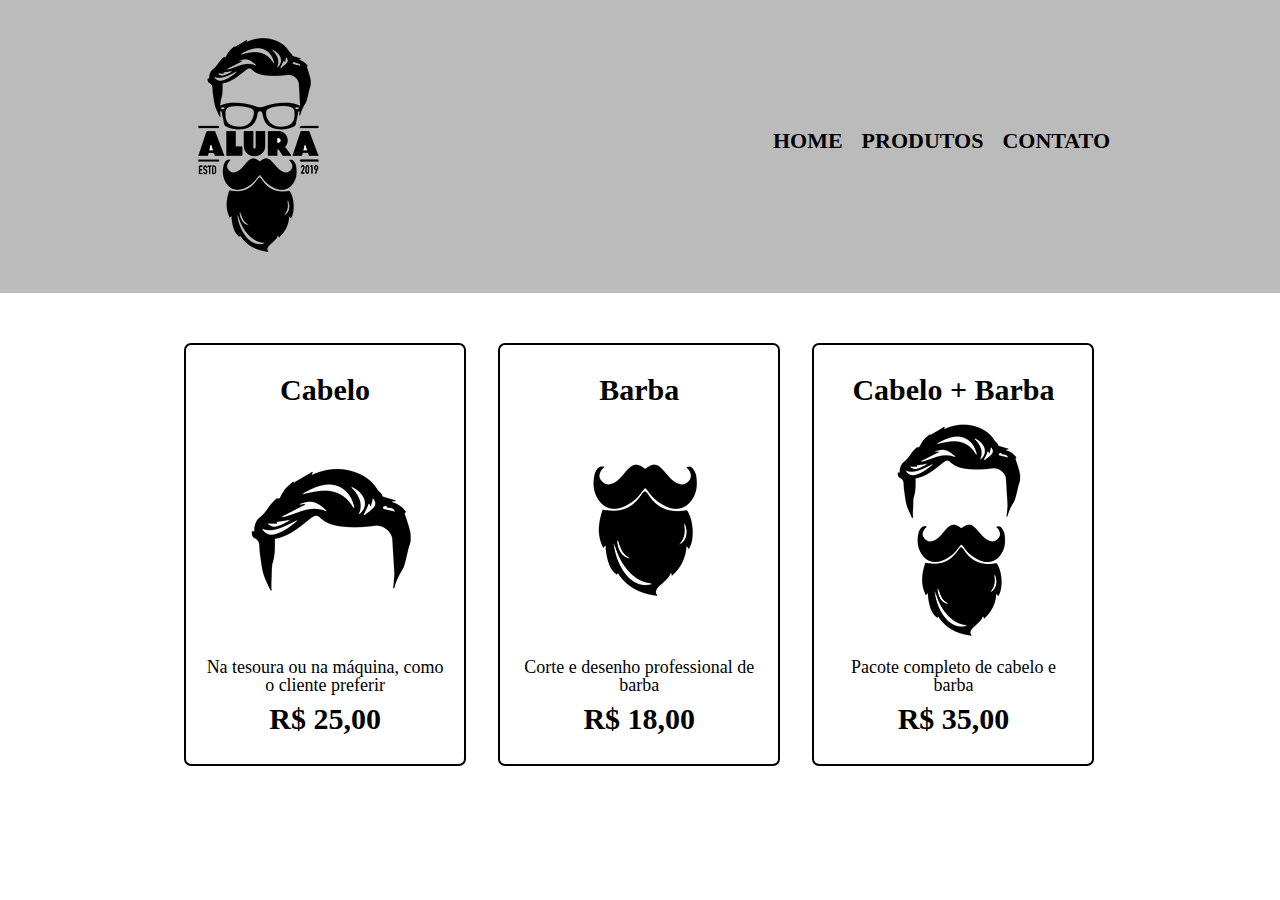
==== projeto-barbearia/produtos.html @ 553c1b09 "atualizando projeto" ====
<!DOCTYPE html>
<html lang="pt-br">
<head>
    <meta charset="UTF-8">
    <meta http-equiv="X-UA-Compatible" content="IE=edge">
    <meta name="viewport" content="width=device-width, initial-scale=1.0">
    <title>Produtos - Barbearia</title>

    <link rel="stylesheet" href="reset.css">
    <link rel="stylesheet" href="produtos.css">
    
</head>
<body>
    <header>
        <div class="caixa">
            <h1><img src="produtos/logo.png" alt="#"></h1>
            <nav>
                <ul >
                    <li><a href="index.html">Home</a></li>
                    <li><a href="produtos.html">Produtos</a></li>
                    <li><a href="contato.html">Contato</a></li>
                </ul>
            </nav>
        </div>
    </header>

    <main>
        <ul class="produtos">
            <li>
                <h2>Cabelo</h2>
                <img src="produtos/cabelo.jpg" alt="cabelo">
                <p class="produto-descricao">Na tesoura ou na máquina, como o cliente preferir</p>
                <p class="produto-preco">R$ 25,00</p>
            </li>
            <li>
                <h2>Barba</h2>
                <img src="produtos/barba.jpg" alt="barba">
                <p class="produto-descricao">Corte e desenho professional de barba</p>
                <p class="produto-preco">R$ 18,00</p>
            </li>
            <li>
                <h2>Cabelo + Barba</h2>
                <img src="produtos/cabelo+barba.jpg" alt="cabelo+barba">
                <p class="produto-descricao">Pacote completo de cabelo e barba</p>
                <p class="produto-preco">R$ 35,00</p>
            </li>
        </ul>
    </main>
</body>
</html>
---- projeto-barbearia/produtos.css ----
@charset "UTF-8";

header {
    background-color: #bbbbbb;
    padding: 20px 0;
}

.caixa {
    position: relative;
    width: 940px;
    margin: 0 auto;
}

nav {
    position: absolute;
    top: 110px;
    right: 0;
}

nav, li {
    display: inline;
    margin: 0 0 0 15px;
}
nav a {
    text-transform: uppercase;
    color: black;
    font-weight: bold;
    font-size: 22px;
    text-decoration: none;

}

nav a:hover {
    color: rgba(7, 5, 0, 0.377);
    text-decoration: underline;
}

.produtos {
    width: 940px;
    margin: 0 auto;
    padding: 50px 0;
}
.produtos li {
    display: inline-block;
    text-align: center;
    width: 30%;
    vertical-align: top;
    margin: 0 1.5%;
    padding: 30px 20px;
    box-sizing: border-box;
    border-color:black ;
    border-width: 2px;
    border-style: solid;
    border-radius: 07px;
}

.produtos li:hover {
    border-color: rgba(7, 5, 0, 0.377);
}

.produtos li:active {
    border-color: rgba(0, 128, 0, 0.562);
}

.produtos li:hover h2 {
    font-size: 35px;
}

.produtos h2{
    font-size: 30px;
    font-weight: bold;
}

.produto-preco {
    font-size: 30px;
    font-weight: bold;
    margin-top: 10px;
}

.produto-descricao {
    font-size: 18px;

}
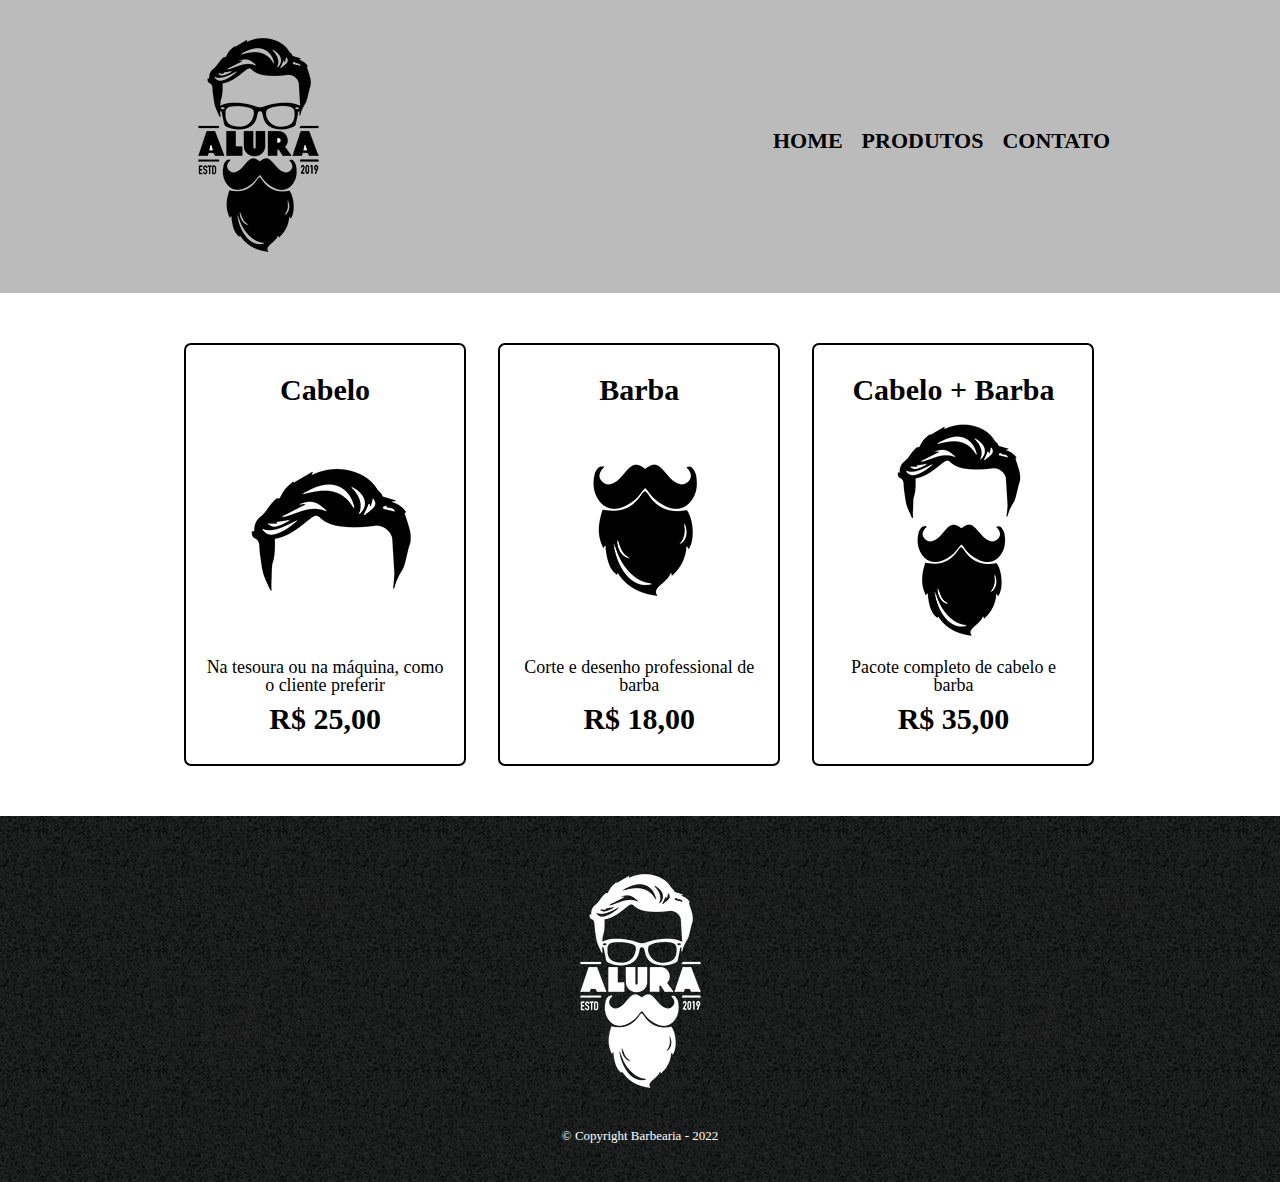
==== commit 7ab89987: "atualizando projeto" ====
--- a/projeto-barbearia/produtos.html
+++ b/projeto-barbearia/produtos.html
@@ -7,7 +7,7 @@
     <title>Produtos - Barbearia</title>
 
     <link rel="stylesheet" href="reset.css">
-    <link rel="stylesheet" href="produtos.css">
+    <link rel="stylesheet" href="style.css">
     
 </head>
 <body>
@@ -46,5 +46,10 @@
             </li>
         </ul>
     </main>
+
+    <footer>
+        <img src="produtos/logo-branco.png" alt="">
+        <p class="Copyright">&copy; Copyright Barbearia - 2022</p>
+    </footer>
 </body>
 </html>--- a/projeto-barbearia/style.css
+++ b/projeto-barbearia/style.css
@@ -0,0 +1,161 @@
+@charset "UTF-8";
+
+header {
+    background-color: #bbbbbb;
+    padding: 20px 0;
+}
+
+.caixa {
+    position: relative;
+    width: 940px;
+    margin: 0 auto;
+}
+
+nav {
+    position: absolute;
+    top: 110px;
+    right: 0;
+}
+
+nav, li {
+    display: inline;
+    margin: 0 0 0 15px;
+}
+nav a {
+    text-transform: uppercase;
+    color: black;
+    font-weight: bold;
+    font-size: 22px;
+    text-decoration: none;
+
+}
+
+nav a:hover {
+    color: rgba(7, 5, 0, 0.377);
+    text-decoration: underline;
+}
+
+.produtos {
+    width: 940px;
+    margin: 0 auto;
+    padding: 50px 0;
+}
+.produtos li {
+    display: inline-block;
+    text-align: center;
+    width: 30%;
+    vertical-align: top;
+    margin: 0 1.5%;
+    padding: 30px 20px;
+    box-sizing: border-box;
+    border-color:black ;
+    border-width: 2px;
+    border-style: solid;
+    border-radius: 07px;
+}
+
+.produtos li:hover {
+    border-color: rgba(7, 5, 0, 0.377);
+}
+
+.produtos li:active {
+    border-color: rgba(0, 128, 0, 0.562);
+}
+
+.produtos li:hover h2 {
+    font-size: 35px;
+}
+
+.produtos h2{
+    font-size: 30px;
+    font-weight: bold;
+}
+
+.produto-preco {
+    font-size: 30px;
+    font-weight: bold;
+    margin-top: 10px;
+}
+
+.produto-descricao {
+    font-size: 18px;
+
+}
+
+footer {
+    text-align: center;
+    background: url("produtos/bg.jpg");
+    padding: 40px 0;
+}
+
+.Copyright {
+    color: white;
+    font-size: 13px;
+    margin: 20px 0 0;
+}
+
+main {
+    width: 940px;
+    margin: 0 auto;
+}
+
+form {
+    margin: 40px 0;
+}
+
+form label, form legend {
+    display: block;
+    font-size: 20px;
+    margin: 0 0 10px;
+}
+
+for input, form textarea {
+    display: block;
+    margin: 20px;
+    padding: 19px 16px;
+    width: 40%;
+}
+
+.input-padrao {
+    display: block;
+    margin: 20px;
+    padding: 7px 20px;
+    width: 40%;
+}
+
+.checkbox {
+    margin: 20px 0;
+}
+
+.enviar {
+    width: 40%;
+    padding: 15px 0;
+    background: orange;
+    color: white;
+    font-weight: bold;
+    font-size: 18px;
+    border: none;
+    border-radius: 4px;
+    transition: 1s all;
+    cursor: pointer;
+}
+
+.enviar:hover {
+    background: darkorange;
+    transform: scale(1.2);
+}
+
+table {
+    margin: 20px 0 40px;
+}
+
+thead {
+    background: #555555;
+    color: white;
+    font-weight: bold;
+}
+
+td, th{
+    border: 1px solid #000000;
+    padding: 8px 15px;
+}